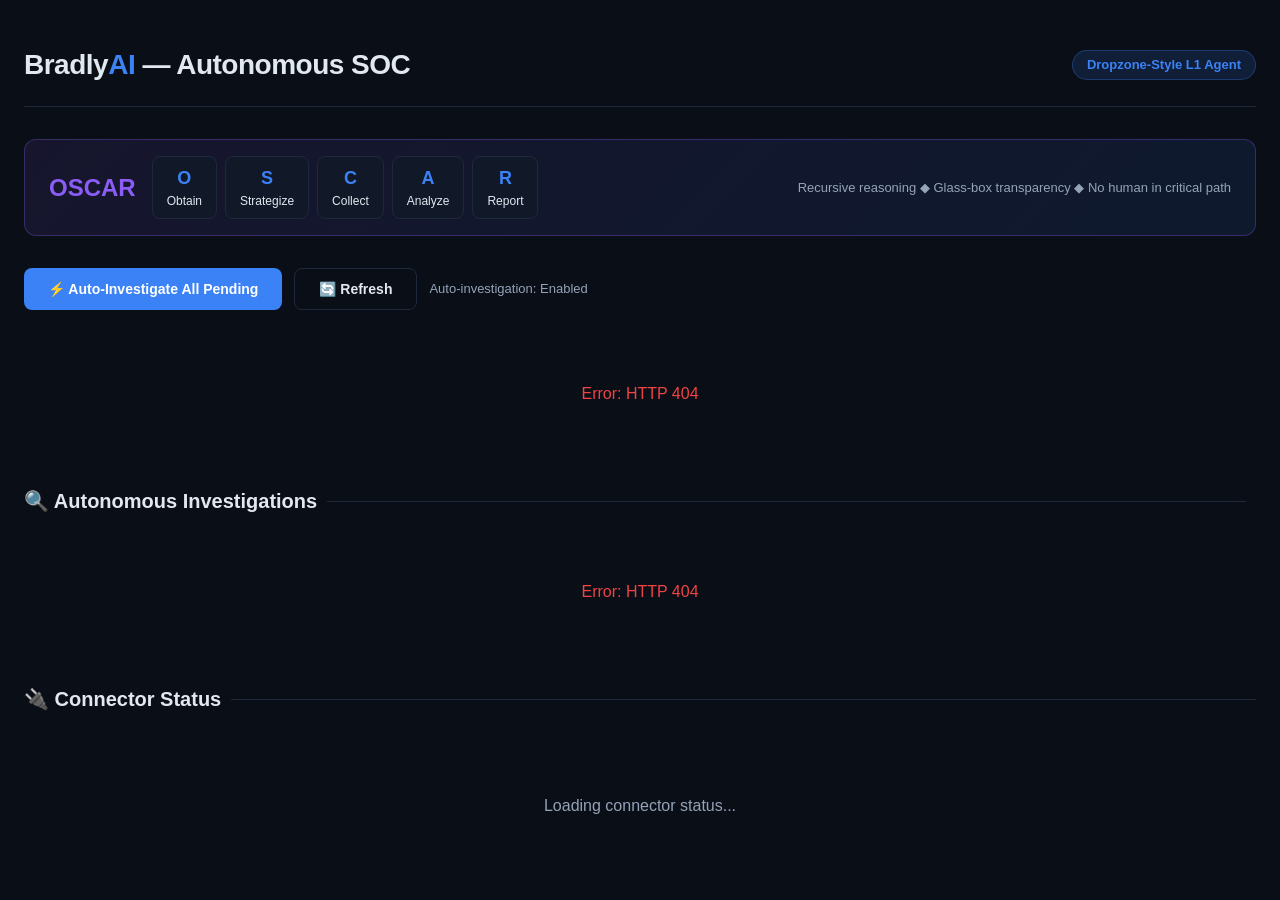
==== bradlyai/static/dropzone.html @ 72b84a2e "feat: add Dropzone-style autonomous SOC L1 agent - New OSCAR methodology engine (Obtain→Strategize→C" ====
<!DOCTYPE html>
<html lang="en">
<head>
    <meta charset="UTF-8">
    <meta name="viewport" content="width=device-width, initial-scale=1.0">
    <title>BradlyAI — Autonomous SOC (Dropzone-style)</title>
    <style>
        :root {
            --bg: #0a0e17;
            --card-bg: #111827;
            --border: #1e293b;
            --text: #e2e8f0;
            --muted: #94a3b8;
            --accent: #3b82f6;
            --accent-glow: rgba(59,130,246,0.15);
            --green: #22c55e;
            --yellow: #eab308;
            --red: #ef4444;
            --purple: #8b5cf6;
        }
        * { box-sizing:border-box; margin:0; padding:0; }
        body {
            font-family: -apple-system, BlinkMacSystemFont, 'Segoe UI', Roboto, sans-serif;
            background: var(--bg);
            color: var(--text);
            line-height: 1.5;
            min-height: 100vh;
        }
        .container { max-width: 1400px; margin: 0 auto; padding: 24px; }
        
        /* Header */
        .header {
            display: flex; align-items: center; justify-content: space-between;
            padding: 20px 0; border-bottom: 1px solid var(--border); margin-bottom: 32px;
        }
        .logo { font-size: 28px; font-weight: 800; letter-spacing: -0.5px; }
        .logo span { color: var(--accent); }
        .badge {
            background: var(--accent-glow); color: var(--accent); border: 1px solid rgba(59,130,246,0.3);
            padding: 4px 14px; border-radius: 20px; font-size: 13px; font-weight: 600;
        }
        
        /* Stats Cards */
        .stats-grid {
            display: grid; grid-template-columns: repeat(auto-fit, minmax(220px, 1fr));
            gap: 16px; margin-bottom: 32px;
        }
        .stat-card {
            background: var(--card-bg); border: 1px solid var(--border);
            border-radius: 12px; padding: 20px 24px;
        }
        .stat-label { font-size: 13px; color: var(--muted); text-transform: uppercase; letter-spacing: 0.5px; margin-bottom: 8px; }
        .stat-value { font-size: 36px; font-weight: 700; }
        .stat-value.green { color: var(--green); }
        .stat-value.yellow { color: var(--yellow); }
        .stat-value.red { color: var(--red); }
        .stat-value.purple { color: var(--purple); }
        .stat-sub { font-size: 13px; color: var(--muted); margin-top: 4px; }
        
        /* Methodology Badge */
        .methodology {
            background: linear-gradient(135deg, rgba(139,92,246,0.1), rgba(59,130,246,0.1));
            border: 1px solid rgba(139,92,246,0.3); border-radius: 12px; padding: 16px 24px; margin-bottom: 32px;
            display: flex; align-items: center; gap: 16px;
        }
        .methodology .oscar { font-size: 24px; font-weight: 700; }
        .methodology .oscar-letters { display: flex; gap: 8px; }
        .methodology .oscar-letter {
            background: var(--card-bg); border: 1px solid var(--border); border-radius: 8px;
            padding: 8px 14px; text-align: center; font-size: 12px;
        }
        .methodology .oscar-letter strong { display: block; font-size: 18px; color: var(--accent); }
        
        /* Investigation List */
        .section-title {
            font-size: 20px; font-weight: 700; margin-bottom: 16px;
            display: flex; align-items: center; gap: 10px;
        }
        .section-title .line { flex:1; height: 1px; background: var(--border); }
        
        .investigation-card {
            background: var(--card-bg); border: 1px solid var(--border);
            border-radius: 12px; padding: 20px; margin-bottom: 12px;
            transition: border-color 0.2s;
        }
        .investigation-card:hover { border-color: var(--accent); }
        .inv-header {
            display: flex; justify-content: space-between; align-items: flex-start;
            margin-bottom: 12px;
        }
        .inv-id { font-size: 12px; color: var(--muted); font-family: monospace; }
        .inv-alert { font-weight: 600; font-size: 15px; }
        .disposition {
            padding: 4px 12px; border-radius: 20px; font-size: 12px; font-weight: 600;
            text-transform: uppercase;
        }
        .disposition.BENIGN { background: rgba(34,197,94,0.1); color: var(--green); border: 1px solid rgba(34,197,94,0.3); }
        .disposition.SUSPICIOUS { background: rgba(234,179,8,0.1); color: var(--yellow); border: 1px solid rgba(234,179,8,0.3); }
        .disposition.MALICIOUS { background: rgba(239,68,68,0.1); color: var(--red); border: 1px solid rgba(239,68,68,0.3); }
        
        .oscar-steps {
            display: grid; grid-template-columns: repeat(5, 1fr); gap: 8px; margin: 12px 0;
        }
        .oscar-step {
            background: rgba(255,255,255,0.03); border-radius: 8px; padding: 10px;
            border-left: 3px solid var(--border); font-size: 12px;
        }
        .oscar-step.completed { border-left-color: var(--green); }
        .oscar-step.skipped { border-left-color: var(--muted); opacity: 0.5; }
        .oscar-step .phase { font-weight: 600; color: var(--accent); font-size: 10px; text-transform: uppercase; }
        .oscar-step .count { font-size: 11px; color: var(--muted); }
        
        .inv-footer {
            display: flex; justify-content: space-between; align-items: center;
            font-size: 12px; color: var(--muted); margin-top: 12px;
            padding-top: 12px; border-top: 1px solid var(--border);
        }
        
        /* Connector Status */
        .connectors {
            display: grid; grid-template-columns: repeat(auto-fit, minmax(180px, 1fr));
            gap: 12px; margin-top: 32px;
        }
        .connector {
            background: var(--card-bg); border: 1px solid var(--border);
            border-radius: 10px; padding: 14px 18px; font-size: 13px;
        }
        .connector .name { font-weight: 600; margin-bottom: 6px; }
        .connector .status { font-size: 12px; }
        .connector .status.on { color: var(--green); }
        .connector .status.off { color: var(--muted); }
        
        /* Buttons */
        .btn {
            background: var(--accent); color: white; border: none; border-radius: 8px;
            padding: 12px 24px; font-size: 14px; font-weight: 600; cursor: pointer;
            transition: opacity 0.2s;
        }
        .btn:hover { opacity: 0.9; }
        .btn-secondary {
            background: transparent; border: 1px solid var(--border); color: var(--text);
        }
        
        /* Actions bar */
        .actions {
            display: flex; gap: 12px; margin-bottom: 24px; flex-wrap: wrap;
        }
        
        /* Loading */
        .loading { text-align: center; padding: 48px; color: var(--muted); }
        .spinner {
            width: 40px; height: 40px; border: 3px solid var(--border);
            border-top-color: var(--accent); border-radius: 50%;
            animation: spin 0.8s linear infinite; margin: 0 auto 16px;
        }
        @keyframes spin { to { transform: rotate(360deg); } }
        
        /* Responsive */
        @media (max-width: 768px) {
            .oscar-steps { grid-template-columns: repeat(2, 1fr); }
            .stats-grid { grid-template-columns: repeat(2, 1fr); }
        }
    </style>
</head>
<body>
<div class="container">
    <div class="header">
        <div class="logo">Bradly<span>AI</span> — Autonomous SOC</div>
        <div class="badge">Dropzone-Style L1 Agent</div>
    </div>
    
    <!-- Methodology -->
    <div class="methodology">
        <div class="oscar" style="color:var(--purple)">OSCAR</div>
        <div class="oscar-letters">
            <div class="oscar-letter"><strong>O</strong> Obtain</div>
            <div class="oscar-letter"><strong>S</strong> Strategize</div>
            <div class="oscar-letter"><strong>C</strong> Collect</div>
            <div class="oscar-letter"><strong>A</strong> Analyze</div>
            <div class="oscar-letter"><strong>R</strong> Report</div>
        </div>
        <div style="font-size:13px;color:var(--muted);margin-left:auto;">
            Recursive reasoning ◆ Glass-box transparency ◆ No human in critical path
        </div>
    </div>
    
    <!-- Actions -->
    <div class="actions">
        <button class="btn" onclick="investigateAll()">⚡ Auto-Investigate All Pending</button>
        <button class="btn btn-secondary" onclick="refreshDashboard()">🔄 Refresh</button>
        <span style="font-size:13px;color:var(--muted);align-self:center;" id="auto-status">
            Auto-investigation: Enabled
        </span>
    </div>
    
    <!-- Stats -->
    <div class="stats-grid" id="stats-grid">
        <div class="loading"><div class="spinner"></div>Loading stats...</div>
    </div>
    
    <!-- Investigations -->
    <div class="section-title">
        🔍 Autonomous Investigations <span class="line"></span>
        <span style="font-size:14px;color:var(--muted);" id="inv-count"></span>
    </div>
    <div id="investigations-list">
        <div class="loading"><div class="spinner"></div>Loading investigations...</div>
    </div>
    
    <!-- Connectors -->
    <div class="section-title" style="margin-top:32px;">
        🔌 Connector Status <span class="line"></span>
    </div>
    <div class="connectors" id="connectors-grid">
        <div class="loading">Loading connector status...</div>
    </div>
</div>

<script>
const API_BASE = '/api/v1/dropzone';

async function fetchJSON(url) {
    const res = await fetch(url);
    if (!res.ok) throw new Error(`HTTP ${res.status}`);
    return res.json();
}

async function refreshDashboard() {
    await Promise.all([loadStats(), loadInvestigations()]);
}

async function loadStats() {
    try {
        const data = await fetchJSON(`${API_BASE}/dashboard?since_hours=24`);
        const breakdown = data.disposition_breakdown;
        
        document.getElementById('stats-grid').innerHTML = `
            <div class="stat-card">
                <div class="stat-label">Total Investigations</div>
                <div class="stat-value purple">${data.total_investigations}</div>
            </div>
            <div class="stat-card">
                <div class="stat-label">Benign (Auto-Close)</div>
                <div class="stat-value green">${breakdown.BENIGN?.count || 0}</div>
                <div class="stat-sub">${breakdown.BENIGN?.pct || 0}% of total</div>
            </div>
            <div class="stat-card">
                <div class="stat-label">Suspicious</div>
                <div class="stat-value yellow">${breakdown.SUSPICIOUS?.count || 0}</div>
                <div class="stat-sub">${breakdown.SUSPICIOUS?.pct || 0}% of total</div>
            </div>
            <div class="stat-card">
                <div class="stat-label">Malicious</div>
                <div class="stat-value red">${breakdown.MALICIOUS?.count || 0}</div>
                <div class="stat-sub">${breakdown.MALICIOUS?.pct || 0}% of total</div>
            </div>
            <div class="stat-card">
                <div class="stat-label">Auto-Close Rate</div>
                <div class="stat-value green">${(data.auto_close_rate * 100).toFixed(1)}%</div>
            </div>
            <div class="stat-card">
                <div class="stat-label">Avg Investigation Time</div>
                <div class="stat-value">${data.avg_investigation_time_seconds}s</div>
            </div>
        `;
        
        // Connectors
        const cs = data.connector_status;
        document.getElementById('connectors-grid').innerHTML = `
            <div class="connector">
                <div class="name">🛡️ EDR</div>
                <div class="status ${cs.edr.enabled ? 'on' : 'off'}">
                    ${cs.edr.enabled ? '✓ ' + cs.edr.provider : '✗ Disabled'}
                </div>
            </div>
            <div class="connector">
                <div class="name">👤 Identity</div>
                <div class="status ${cs.identity.enabled ? 'on' : 'off'}">
                    ${cs.identity.enabled ? '✓ ' + cs.identity.provider : '✗ Disabled'}
                </div>
            </div>
            <div class="connector">
                <div class="name">🌐 Network</div>
                <div class="status ${cs.network.enabled ? 'on' : 'off'}">
                    ${cs.network.enabled ? '✓ ' + cs.network.provider : '✗ Disabled'}
                </div>
            </div>
            <div class="connector">
                <div class="name">🔍 Threat Intel</div>
                <div class="status ${cs.threat_intel.enabled ? 'on' : 'off'}">
                    ${cs.threat_intel.enabled ? '✓ Enabled' : '✗ Disabled'}
                </div>
            </div>
            <div class="connector">
                <div class="name">📡 SIEM</div>
                <div class="status ${cs.siem.wazuh ? 'on' : 'off'}">
                    Wazuh: ${cs.siem.wazuh ? '✓' : '✗'}
                </div>
            </div>
        `;
        
    } catch(e) { 
        document.getElementById('stats-grid').innerHTML = `<div class="loading" style="color:var(--red)">Error: ${e.message}</div>`;
    }
}

async function loadInvestigations() {
    try {
        const data = await fetchJSON(`${API_BASE}/investigations?limit=50`);
        document.getElementById('inv-count').textContent = `(${data.count})`;
        
        if (data.count === 0) {
            document.getElementById('investigations-list').innerHTML = `
                <div style="text-align:center;padding:48px;color:var(--muted);">
                    No investigations yet. Click "Auto-Investigate All Pending" to start!
                </div>`;
            return;
        }
        
        const html = data.investigations.map(inv => {
            const plan = inv.plan || [];
            const phases = ['OBTAIN','STRATEGIZE','COLLECT','ANALYZE','REPORT'];
            const phaseCounts = {};
            phases.forEach(p => {
                phaseCounts[p] = plan.filter(s => s.phase === p).length;
            });
            
            return `
            <div class="investigation-card">
                <div class="inv-header">
                    <div>
                        <div class="inv-id">${inv.id}</div>
                        <div class="inv-alert">Alert: ${inv.alert_id}</div>
                    </div>
                    <span class="disposition ${inv.disposition || inv.recommendation}">${inv.disposition || inv.recommendation}</span>
                </div>
                <div class="oscar-steps">
                    ${phases.map(p => `
                        <div class="oscar-step ${phaseCounts[p] > 0 ? 'completed' : 'skipped'}">
                            <div class="phase">${p}</div>
                            <div class="count">${phaseCounts[p]} steps</div>
                        </div>
                    `).join('')}
                </div>
                <div style="font-size:13px;color:var(--muted);">${(inv.summary || '').substring(0, 200)}...</div>
                <div class="inv-footer">
                    <span>Confidence: ${inv.confidence}</span>
                    <span>${new Date(inv.created_at).toLocaleString()}</span>
                </div>
            </div>`;
        }).join('');
        
        document.getElementById('investigations-list').innerHTML = html;
    } catch(e) {
        document.getElementById('investigations-list').innerHTML = `<div class="loading" style="color:var(--red)">Error: ${e.message}</div>`;
    }
}

async function investigateAll() {
    const btn = event.target;
    btn.disabled = true;
    btn.textContent = '⏳ Investigating...';
    try {
        const data = await fetchJSON(`${API_BASE}/investigate/all?limit=50`, {method:'POST'});
        btn.textContent = `✅ Done — ${data.investigated} alerts investigated`;
        setTimeout(() => { btn.textContent = '⚡ Auto-Investigate All Pending'; btn.disabled = false; }, 3000);
        await refreshDashboard();
    } catch(e) {
        btn.textContent = `❌ Error: ${e.message}`;
        btn.disabled = false;
    }
}

// Initial load
refreshDashboard();
// Auto-refresh every 30 seconds
setInterval(refreshDashboard, 30000);
</script>
</body>
</html>
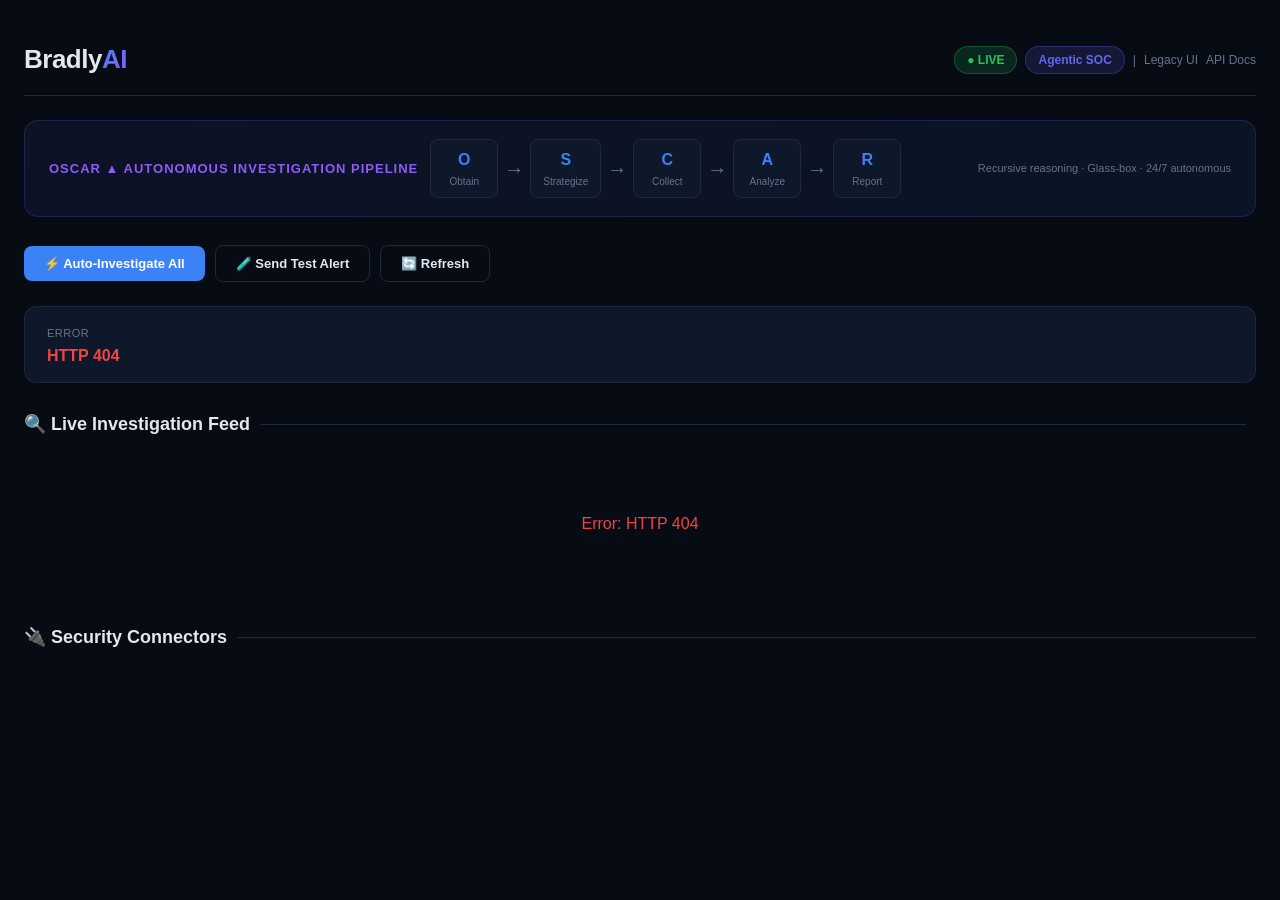
==== commit df0c458c: "feat: make Dropzone autonomous SOC the main dashboard - / now serves Dropzone-style dashboard (old U" ====
--- a/bradlyai/static/dropzone.html
+++ b/bradlyai/static/dropzone.html
@@ -1,380 +1,334 @@
 <!DOCTYPE html>
 <html lang="en">
 <head>
-    <meta charset="UTF-8">
-    <meta name="viewport" content="width=device-width, initial-scale=1.0">
-    <title>BradlyAI — Autonomous SOC (Dropzone-style)</title>
-    <style>
-        :root {
-            --bg: #0a0e17;
-            --card-bg: #111827;
-            --border: #1e293b;
-            --text: #e2e8f0;
-            --muted: #94a3b8;
-            --accent: #3b82f6;
-            --accent-glow: rgba(59,130,246,0.15);
-            --green: #22c55e;
-            --yellow: #eab308;
-            --red: #ef4444;
-            --purple: #8b5cf6;
-        }
-        * { box-sizing:border-box; margin:0; padding:0; }
-        body {
-            font-family: -apple-system, BlinkMacSystemFont, 'Segoe UI', Roboto, sans-serif;
-            background: var(--bg);
-            color: var(--text);
-            line-height: 1.5;
-            min-height: 100vh;
-        }
-        .container { max-width: 1400px; margin: 0 auto; padding: 24px; }
-        
-        /* Header */
-        .header {
-            display: flex; align-items: center; justify-content: space-between;
-            padding: 20px 0; border-bottom: 1px solid var(--border); margin-bottom: 32px;
-        }
-        .logo { font-size: 28px; font-weight: 800; letter-spacing: -0.5px; }
-        .logo span { color: var(--accent); }
-        .badge {
-            background: var(--accent-glow); color: var(--accent); border: 1px solid rgba(59,130,246,0.3);
-            padding: 4px 14px; border-radius: 20px; font-size: 13px; font-weight: 600;
-        }
-        
-        /* Stats Cards */
-        .stats-grid {
-            display: grid; grid-template-columns: repeat(auto-fit, minmax(220px, 1fr));
-            gap: 16px; margin-bottom: 32px;
-        }
-        .stat-card {
-            background: var(--card-bg); border: 1px solid var(--border);
-            border-radius: 12px; padding: 20px 24px;
-        }
-        .stat-label { font-size: 13px; color: var(--muted); text-transform: uppercase; letter-spacing: 0.5px; margin-bottom: 8px; }
-        .stat-value { font-size: 36px; font-weight: 700; }
-        .stat-value.green { color: var(--green); }
-        .stat-value.yellow { color: var(--yellow); }
-        .stat-value.red { color: var(--red); }
-        .stat-value.purple { color: var(--purple); }
-        .stat-sub { font-size: 13px; color: var(--muted); margin-top: 4px; }
-        
-        /* Methodology Badge */
-        .methodology {
-            background: linear-gradient(135deg, rgba(139,92,246,0.1), rgba(59,130,246,0.1));
-            border: 1px solid rgba(139,92,246,0.3); border-radius: 12px; padding: 16px 24px; margin-bottom: 32px;
-            display: flex; align-items: center; gap: 16px;
-        }
-        .methodology .oscar { font-size: 24px; font-weight: 700; }
-        .methodology .oscar-letters { display: flex; gap: 8px; }
-        .methodology .oscar-letter {
-            background: var(--card-bg); border: 1px solid var(--border); border-radius: 8px;
-            padding: 8px 14px; text-align: center; font-size: 12px;
-        }
-        .methodology .oscar-letter strong { display: block; font-size: 18px; color: var(--accent); }
-        
-        /* Investigation List */
-        .section-title {
-            font-size: 20px; font-weight: 700; margin-bottom: 16px;
-            display: flex; align-items: center; gap: 10px;
-        }
-        .section-title .line { flex:1; height: 1px; background: var(--border); }
-        
-        .investigation-card {
-            background: var(--card-bg); border: 1px solid var(--border);
-            border-radius: 12px; padding: 20px; margin-bottom: 12px;
-            transition: border-color 0.2s;
-        }
-        .investigation-card:hover { border-color: var(--accent); }
-        .inv-header {
-            display: flex; justify-content: space-between; align-items: flex-start;
-            margin-bottom: 12px;
-        }
-        .inv-id { font-size: 12px; color: var(--muted); font-family: monospace; }
-        .inv-alert { font-weight: 600; font-size: 15px; }
-        .disposition {
-            padding: 4px 12px; border-radius: 20px; font-size: 12px; font-weight: 600;
-            text-transform: uppercase;
-        }
-        .disposition.BENIGN { background: rgba(34,197,94,0.1); color: var(--green); border: 1px solid rgba(34,197,94,0.3); }
-        .disposition.SUSPICIOUS { background: rgba(234,179,8,0.1); color: var(--yellow); border: 1px solid rgba(234,179,8,0.3); }
-        .disposition.MALICIOUS { background: rgba(239,68,68,0.1); color: var(--red); border: 1px solid rgba(239,68,68,0.3); }
-        
-        .oscar-steps {
-            display: grid; grid-template-columns: repeat(5, 1fr); gap: 8px; margin: 12px 0;
-        }
-        .oscar-step {
-            background: rgba(255,255,255,0.03); border-radius: 8px; padding: 10px;
-            border-left: 3px solid var(--border); font-size: 12px;
-        }
-        .oscar-step.completed { border-left-color: var(--green); }
-        .oscar-step.skipped { border-left-color: var(--muted); opacity: 0.5; }
-        .oscar-step .phase { font-weight: 600; color: var(--accent); font-size: 10px; text-transform: uppercase; }
-        .oscar-step .count { font-size: 11px; color: var(--muted); }
-        
-        .inv-footer {
-            display: flex; justify-content: space-between; align-items: center;
-            font-size: 12px; color: var(--muted); margin-top: 12px;
-            padding-top: 12px; border-top: 1px solid var(--border);
-        }
-        
-        /* Connector Status */
-        .connectors {
-            display: grid; grid-template-columns: repeat(auto-fit, minmax(180px, 1fr));
-            gap: 12px; margin-top: 32px;
-        }
-        .connector {
-            background: var(--card-bg); border: 1px solid var(--border);
-            border-radius: 10px; padding: 14px 18px; font-size: 13px;
-        }
-        .connector .name { font-weight: 600; margin-bottom: 6px; }
-        .connector .status { font-size: 12px; }
-        .connector .status.on { color: var(--green); }
-        .connector .status.off { color: var(--muted); }
-        
-        /* Buttons */
-        .btn {
-            background: var(--accent); color: white; border: none; border-radius: 8px;
-            padding: 12px 24px; font-size: 14px; font-weight: 600; cursor: pointer;
-            transition: opacity 0.2s;
-        }
-        .btn:hover { opacity: 0.9; }
-        .btn-secondary {
-            background: transparent; border: 1px solid var(--border); color: var(--text);
-        }
-        
-        /* Actions bar */
-        .actions {
-            display: flex; gap: 12px; margin-bottom: 24px; flex-wrap: wrap;
-        }
-        
-        /* Loading */
-        .loading { text-align: center; padding: 48px; color: var(--muted); }
-        .spinner {
-            width: 40px; height: 40px; border: 3px solid var(--border);
-            border-top-color: var(--accent); border-radius: 50%;
-            animation: spin 0.8s linear infinite; margin: 0 auto 16px;
-        }
-        @keyframes spin { to { transform: rotate(360deg); } }
-        
-        /* Responsive */
-        @media (max-width: 768px) {
-            .oscar-steps { grid-template-columns: repeat(2, 1fr); }
-            .stats-grid { grid-template-columns: repeat(2, 1fr); }
-        }
-    </style>
+<meta charset="UTF-8">
+<meta name="viewport" content="width=device-width, initial-scale=1.0">
+<title>BradlyAI — Autonomous SOC (Dropzone-style)</title>
+<style>
+:root {
+  --bg: #060b14;
+  --card: #0f172a;
+  --border: #1e293b;
+  --text: #e2e8f0;
+  --muted: #64748b;
+  --accent: #3b82f6;
+  --accent2: #6366f1;
+  --green: #22c55e;
+  --yellow: #f59e0b;
+  --red: #ef4444;
+  --purple: #8b5cf6;
+}
+* { box-sizing:border-box; margin:0; padding:0; }
+body { font-family: -apple-system, BlinkMacSystemFont, 'Segoe UI', Roboto, sans-serif; background:var(--bg); color:var(--text); line-height:1.5; min-height:100vh; }
+.container { max-width:1440px; margin:0 auto; padding:24px; }
+
+.header { display:flex; align-items:center; justify-content:space-between; padding:16px 0; border-bottom:1px solid var(--border); margin-bottom:24px; flex-wrap:wrap; gap:12px; }
+.logo { font-size:26px; font-weight:800; letter-spacing:-0.5px; }
+.logo span { background:linear-gradient(135deg, var(--accent), var(--purple)); -webkit-background-clip:text; -webkit-text-fill-color:transparent; }
+.nav { display:flex; gap:8px; align-items:center; }
+.badge { background:rgba(99,102,241,0.15); color:var(--accent2); border:1px solid rgba(99,102,241,0.3); padding:4px 12px; border-radius:20px; font-size:12px; font-weight:600; }
+.badge.live { background:rgba(34,197,94,0.15); color:var(--green); border-color:rgba(34,197,94,0.3); animation:pulse 2s infinite; }
+@keyframes pulse { 0%,100% { opacity:1 } 50% { opacity:0.6 } }
+
+.methodology { background:linear-gradient(135deg, rgba(99,102,241,0.08), rgba(59,130,246,0.08)); border:1px solid rgba(99,102,241,0.2); border-radius:14px; padding:18px 24px; margin-bottom:28px; display:flex; align-items:center; gap:12px; flex-wrap:wrap; }
+.meth-label { font-size:13px; font-weight:700; color:var(--purple); letter-spacing:1px; text-transform:uppercase; }
+.oscar-letters { display:flex; gap:6px; }
+.oscar-l { background:var(--card); border:1px solid var(--border); border-radius:8px; padding:8px 12px; text-align:center; font-size:11px; min-width:68px; }
+.oscar-l strong { display:block; font-size:16px; color:var(--accent); margin-bottom:2px; }
+.oscar-l .desc { color:var(--muted); font-size:10px; }
+.arrow { color:var(--muted); font-size:20px; display:flex; align-items:center; }
+
+.stats-grid { display:grid; grid-template-columns:repeat(auto-fit, minmax(200px, 1fr)); gap:14px; margin-bottom:24px; }
+.stat-card { background:var(--card); border:1px solid var(--border); border-radius:12px; padding:18px 22px; }
+.stat-label { font-size:11px; color:var(--muted); text-transform:uppercase; letter-spacing:0.5px; margin-bottom:6px; }
+.stat-value { font-size:32px; font-weight:700; line-height:1; }
+.stat-value.grn { color:var(--green); }
+.stat-value.ylw { color:var(--yellow); }
+.stat-value.red { color:var(--red); }
+.stat-value.pur { color:var(--purple); }
+.stat-sub { font-size:12px; color:var(--muted); margin-top:4px; }
+
+.actions { display:flex; gap:10px; margin-bottom:24px; flex-wrap:wrap; align-items:center; }
+.btn { background:var(--accent); color:#fff; border:none; border-radius:8px; padding:10px 20px; font-size:13px; font-weight:600; cursor:pointer; transition:background 0.2s; }
+.btn:hover { background:var(--accent2); }
+.btn-outline { background:transparent; border:1px solid var(--border); color:var(--text); }
+.btn-outline:hover { border-color:var(--accent); color:var(--accent); }
+.btn-sm { padding:6px 14px; font-size:12px; }
+.btn:disabled { opacity:0.5; cursor:not-allowed; }
+
+.section-title { font-size:18px; font-weight:700; margin:28px 0 14px; display:flex; align-items:center; gap:10px; }
+.section-title .line { flex:1; height:1px; background:var(--border); }
+
+.inv-card { background:var(--card); border:1px solid var(--border); border-radius:14px; padding:20px; margin-bottom:12px; transition:border-color 0.2s; position:relative; }
+.inv-card:hover { border-color:var(--accent); }
+.inv-card.new { border-color:var(--green); animation:highlight 3s ease-out; }
+@keyframes highlight { 0% { border-color:var(--green); box-shadow:0 0 20px rgba(34,197,94,0.15); } 100% { border-color:var(--border); box-shadow:none; } }
+.inv-top { display:flex; justify-content:space-between; align-items:flex-start; margin-bottom:10px; }
+.inv-meta { font-size:11px; color:var(--muted); font-family:monospace; }
+.inv-title { font-weight:600; font-size:14px; margin-bottom:4px; }
+.disp { padding:3px 10px; border-radius:20px; font-size:11px; font-weight:700; text-transform:uppercase; letter-spacing:0.5px; }
+.disp.BENIGN { background:rgba(34,197,94,0.1); color:var(--green); border:1px solid rgba(34,197,94,0.3); }
+.disp.SUSPICIOUS { background:rgba(245,158,11,0.1); color:var(--yellow); border:1px solid rgba(245,158,11,0.3); }
+.disp.MALICIOUS { background:rgba(239,68,68,0.1); color:var(--red); border:1px solid rgba(239,68,68,0.3); }
+
+.oscar-bar { display:grid; grid-template-columns:repeat(5, 1fr); gap:6px; margin:10px 0; }
+.oscar-dot { background:var(--bg); border-radius:6px; padding:8px 10px; border-left:3px solid var(--border); font-size:10px; }
+.oscar-dot.done { border-left-color:var(--green); }
+.oscar-dot .ph { font-weight:700; color:var(--purple); font-size:9px; text-transform:uppercase; }
+.oscar-dot .ct { font-size:10px; color:var(--muted); }
+
+.inv-summary { font-size:12px; color:var(--muted); line-height:1.6; margin-bottom:8px; }
+.inv-footer { display:flex; justify-content:space-between; align-items:center; font-size:11px; color:var(--muted); padding-top:10px; border-top:1px solid var(--border); }
+.conf-bar { display:inline-block; height:4px; border-radius:2px; min-width:60px; margin-left:6px; }
+.conf-bar.high { background:var(--green); }
+.conf-bar.med { background:var(--yellow); }
+.conf-bar.low { background:var(--red); }
+
+.empty-state { text-align:center; padding:60px 20px; color:var(--muted); }
+.empty-state .icon { font-size:48px; margin-bottom:16px; }
+.empty-state h3 { font-size:18px; margin-bottom:8px; color:var(--text); }
+
+.connectors { display:grid; grid-template-columns:repeat(auto-fit, minmax(160px, 1fr)); gap:10px; margin-top:0; }
+.conn { background:var(--card); border:1px solid var(--border); border-radius:10px; padding:12px 14px; font-size:12px; }
+.conn .cn { font-weight:600; font-size:12px; margin-bottom:4px; }
+.conn .cs { font-size:11px; }
+.conn .cs.on { color:var(--green); }
+.conn .cs.off { color:var(--muted); }
+
+.modal { display:none; position:fixed; inset:0; background:rgba(0,0,0,0.7); z-index:100; align-items:center; justify-content:center; }
+.modal.open { display:flex; }
+.modal-box { background:var(--card); border:1px solid var(--border); border-radius:16px; padding:28px; max-width:600px; width:90%; max-height:80vh; overflow-y:auto; }
+.modal-box h3 { font-size:18px; margin-bottom:16px; }
+.modal-box code { background:var(--bg); padding:2px 6px; border-radius:4px; font-size:12px; color:var(--green); }
+
+.toast { position:fixed; bottom:20px; right:20px; background:var(--green); color:#000; padding:10px 20px; border-radius:8px; font-weight:600; font-size:13px; opacity:0; transform:translateY(20px); transition:all 0.3s; z-index:200; }
+.toast.show { opacity:1; transform:translateY(0); }
+
+@media (max-width:768px) { .oscar-bar { grid-template-columns:repeat(2, 1fr); } .stats-grid { grid-template-columns:repeat(2, 1fr); } }
+</style>
 </head>
 <body>
+
+<div class="toast" id="toast"></div>
+<div class="modal" id="detail-modal"><div class="modal-box" id="detail-content"></div></div>
+
 <div class="container">
-    <div class="header">
-        <div class="logo">Bradly<span>AI</span> — Autonomous SOC</div>
-        <div class="badge">Dropzone-Style L1 Agent</div>
+  <div class="header">
+    <div class="logo">Bradly<span>AI</span></div>
+    <div class="nav">
+      <div class="badge live" id="live-badge">● LIVE</div>
+      <div class="badge">Agentic SOC</div>
+      <span style="font-size:12px;color:var(--muted)">|</span>
+      <a href="/classic" style="color:var(--muted);font-size:12px;text-decoration:none;">Legacy UI</a>
+      <a href="/docs" style="color:var(--muted);font-size:12px;text-decoration:none;">API Docs</a>
     </div>
-    
-    <!-- Methodology -->
-    <div class="methodology">
-        <div class="oscar" style="color:var(--purple)">OSCAR</div>
-        <div class="oscar-letters">
-            <div class="oscar-letter"><strong>O</strong> Obtain</div>
-            <div class="oscar-letter"><strong>S</strong> Strategize</div>
-            <div class="oscar-letter"><strong>C</strong> Collect</div>
-            <div class="oscar-letter"><strong>A</strong> Analyze</div>
-            <div class="oscar-letter"><strong>R</strong> Report</div>
+  </div>
+
+  <!-- OSCAR flow -->
+  <div class="methodology">
+    <div class="meth-label">OSCAR ▲ Autonomous Investigation Pipeline</div>
+    <div class="oscar-letters">
+      <div class="oscar-l"><strong>O</strong><div class="desc">Obtain</div></div>
+      <div class="arrow">→</div>
+      <div class="oscar-l"><strong>S</strong><div class="desc">Strategize</div></div>
+      <div class="arrow">→</div>
+      <div class="oscar-l"><strong>C</strong><div class="desc">Collect</div></div>
+      <div class="arrow">→</div>
+      <div class="oscar-l"><strong>A</strong><div class="desc">Analyze</div></div>
+      <div class="arrow">→</div>
+      <div class="oscar-l"><strong>R</strong><div class="desc">Report</div></div>
+    </div>
+    <div style="font-size:11px;color:var(--muted);margin-left:auto;">Recursive reasoning · Glass-box · 24/7 autonomous</div>
+  </div>
+
+  <!-- Actions -->
+  <div class="actions">
+    <button class="btn" id="btn-investigate" onclick="investigateAll()">⚡ Auto-Investigate All</button>
+    <button class="btn btn-outline" onclick="sendTestAlert()">🧪 Send Test Alert</button>
+    <button class="btn btn-outline" onclick="refreshDashboard()">🔄 Refresh</button>
+    <span style="font-size:12px;color:var(--muted);margin-left:auto;" id="uptime-status"></span>
+  </div>
+
+  <!-- Stats -->
+  <div class="stats-grid" id="stats-grid"></div>
+
+  <!-- Live feed -->
+  <div class="section-title">
+    🔍 Live Investigation Feed <span class="line"></span>
+    <span style="font-size:13px;color:var(--muted)" id="inv-count"></span>
+  </div>
+  <div id="investigations-list"></div>
+
+  <!-- Connectors -->
+  <div class="section-title">
+    🔌 Security Connectors <span class="line"></span>
+  </div>
+  <div class="connectors" id="connectors-grid"></div>
+</div>
+
+<script>
+const API = '/api/v1/dropzone';
+const ALERTS = '/api/v1/alerts';
+const seenIds = new Set();
+
+async function fetchJSON(url, opts) {
+  const res = await fetch(url, opts);
+  if (!res.ok) throw new Error(`HTTP ${res.status}`);
+  return res.json();
+}
+
+async function checkHealth() {
+  try { const h = await fetchJSON('/health'); document.getElementById('uptime-status').textContent = `DB: ${h.database} · Auth: ${h.auth_enabled?'on':'off'}`; } catch(e) {}
+}
+
+async function loadStats() {
+  try {
+    const d = await fetchJSON(`${API}/dashboard?since_hours=24`);
+    const b = d.disposition_breakdown;
+    document.getElementById('stats-grid').innerHTML = `
+      <div class="stat-card"><div class="stat-label">Investigations (24h)</div><div class="stat-value pur">${d.total_investigations}</div></div>
+      <div class="stat-card"><div class="stat-label">Auto-Closed (Benign)</div><div class="stat-value grn">${b.BENIGN?.count||0}</div><div class="stat-sub">${b.BENIGN?.pct||0}% · auto-close rate: ${(d.auto_close_rate*100).toFixed(1)}%</div></div>
+      <div class="stat-card"><div class="stat-label">Suspicious</div><div class="stat-value ylw">${b.SUSPICIOUS?.count||0}</div><div class="stat-sub">${b.SUSPICIOUS?.pct||0}% · escalated</div></div>
+      <div class="stat-card"><div class="stat-label">Malicious</div><div class="stat-value red">${b.MALICIOUS?.count||0}</div><div class="stat-sub">${b.MALICIOUS?.pct||0}% · critical</div></div>
+      <div class="stat-card"><div class="stat-label">Avg Investigation</div><div class="stat-value">${d.avg_investigation_time_seconds}𝑠</div><div class="stat-sub">per alert</div></div>
+      <div class="stat-card"><div class="stat-label">Methodology</div><div class="stat-value" style="font-size:20px;color:var(--purple)">OSCAR</div><div class="stat-sub">recursive · ${d.recursive_reasoning?'on':'off'}</div></div>
+    `;
+    const cs = d.connector_status;
+    document.getElementById('connectors-grid').innerHTML = `
+      <div class="conn"><div class="cn">🛡️ EDR</div><div class="cs ${cs.edr.enabled?'on':'off'}">${cs.edr.enabled?'✓ '+cs.edr.provider:'✗ Disabled'}</div></div>
+      <div class="conn"><div class="cn">👤 Identity</div><div class="cs ${cs.identity.enabled?'on':'off'}">${cs.identity.enabled?'✓ '+cs.identity.provider:'✗ Disabled'}</div></div>
+      <div class="conn"><div class="cn">🌐 Network</div><div class="cs ${cs.network.enabled?'on':'off'}">${cs.network.enabled?'✓ '+cs.network.provider:'✗ Disabled'}</div></div>
+      <div class="conn"><div class="cn">🔍 Threat Intel</div><div class="cs ${cs.threat_intel.enabled?'on':'off'}">${cs.threat_intel.enabled?'✓ Enabled':'✗ Disabled'}</div></div>
+      <div class="conn"><div class="cn">📡 Wazuh</div><div class="cs ${cs.siem?.wazuh?'on':'off'}">${cs.siem?.wazuh?'✓ Connected':'✗ Off'}</div></div>
+      <div class="conn"><div class="cn">⚙️ Auto-Investigate</div><div class="cs on">✓ Every alert</div></div>
+    `;
+  } catch(e) { document.getElementById('stats-grid').innerHTML = `<div class="stat-card"><div class="stat-label">Error</div><div class="stat-value red" style="font-size:16px">${e.message}</div></div>`; }
+}
+
+async function loadInvestigations() {
+  try {
+    const d = await fetchJSON(`${API}/investigations?limit=30`);
+    document.getElementById('inv-count').textContent = `(${d.count})`;
+    if (!d.count) {
+      document.getElementById('investigations-list').innerHTML = `
+        <div class="empty-state">
+          <div class="icon">🔍</div>
+          <h3>No investigations yet</h3>
+          <p style="margin-bottom:16px;">Click <strong>Send Test Alert</strong> to see the autonomous OSCAR investigation in action.</p>
+          <button class="btn" onclick="sendTestAlert()">🧪 Send Test Alert</button>
+        </div>`;
+      return;
+    }
+    const html = d.investigations.map(inv => {
+      const plan = inv.plan||[];
+      const phases = ['OBTAIN','STRATEGIZE','COLLECT','ANALYZE','REPORT'];
+      const pc = {}; phases.forEach(p => pc[p]=plan.filter(s=>s.phase===p).length);
+      const isNew = !seenIds.has(inv.id); if (isNew) seenIds.add(inv.id);
+      const conf = parseFloat(inv.confidence)||0;
+      const confClass = conf>=0.85?'high':(conf>=0.6?'med':'low');
+      return `<div class="inv-card${isNew?' new':''}" onclick="showDetail('${inv.id}')">
+        <div class="inv-top">
+          <div>
+            <div class="inv-meta">${inv.id} · ${inv.alert_id}</div>
+            <div class="inv-title">${(inv.summary||'').substring(0,120)}</div>
+          </div>
+          <span class="disp ${inv.disposition||inv.recommendation||'PENDING'}">${inv.disposition||inv.recommendation||'PENDING'}</span>
         </div>
-        <div style="font-size:13px;color:var(--muted);margin-left:auto;">
-            Recursive reasoning ◆ Glass-box transparency ◆ No human in critical path
+        <div class="oscar-bar">
+          ${phases.map(p=>`<div class="oscar-dot ${pc[p]>0?'done':''}"><div class="ph">${p}</div><div class="ct">${pc[p]} steps</div></div>`).join('')}
         </div>
-    </div>
-    
-    <!-- Actions -->
-    <div class="actions">
-        <button class="btn" onclick="investigateAll()">⚡ Auto-Investigate All Pending</button>
-        <button class="btn btn-secondary" onclick="refreshDashboard()">🔄 Refresh</button>
-        <span style="font-size:13px;color:var(--muted);align-self:center;" id="auto-status">
-            Auto-investigation: Enabled
-        </span>
-    </div>
-    
-    <!-- Stats -->
-    <div class="stats-grid" id="stats-grid">
-        <div class="loading"><div class="spinner"></div>Loading stats...</div>
-    </div>
-    
-    <!-- Investigations -->
-    <div class="section-title">
-        🔍 Autonomous Investigations <span class="line"></span>
-        <span style="font-size:14px;color:var(--muted);" id="inv-count"></span>
-    </div>
-    <div id="investigations-list">
-        <div class="loading"><div class="spinner"></div>Loading investigations...</div>
-    </div>
-    
-    <!-- Connectors -->
-    <div class="section-title" style="margin-top:32px;">
-        🔌 Connector Status <span class="line"></span>
-    </div>
-    <div class="connectors" id="connectors-grid">
-        <div class="loading">Loading connector status...</div>
-    </div>
-</div>
-
-<script>
-const API_BASE = '/api/v1/dropzone';
-
-async function fetchJSON(url) {
-    const res = await fetch(url);
-    if (!res.ok) throw new Error(`HTTP ${res.status}`);
-    return res.json();
+        <div class="inv-footer">
+          <span>Confidence: ${inv.confidence}<span class="conf-bar ${confClass}" style="width:${conf*60}px"></span></span>
+          <span>${new Date(inv.created_at).toLocaleString()}</span>
+        </div>
+      </div>`;
+    }).join('');
+    document.getElementById('investigations-list').innerHTML = html;
+  } catch(e) { document.getElementById('investigations-list').innerHTML = `<div class="empty-state"><p style="color:var(--red)">Error: ${e.message}</p></div>`; }
+}
+
+async function showDetail(id) {
+  try {
+    const inv = await fetchJSON(`${API}/investigations/${id}`);
+    const plan = inv.plan||[];
+    const hyp = inv.hypotheses||[];
+    const ev = inv.evidence||[];
+    document.getElementById('detail-content').innerHTML = `
+      <h3>${inv.id}</h3>
+      <p style="margin-bottom:8px"><span class="disp ${inv.disposition||inv.recommendation}">${inv.disposition||inv.recommendation}</span> · Confidence: ${inv.confidence} · Alert: ${inv.alert_id}</p>
+      <p style="font-size:13px;color:var(--muted);margin-bottom:16px;">${inv.summary||''}</p>
+      <h4 style="margin-bottom:8px;">OSCAR Investigation Steps</h4>
+      <div style="font-size:12px;margin-bottom:12px;">
+        ${plan.map(s=>`<div style="padding:4px 0;border-bottom:1px solid var(--border);"><span style="color:var(--purple);font-weight:600;">[${s.phase}]</span> ${s.task}: ${s.status} — ${(s.finding||'').substring(0,100)}</div>`).join('')}
+      </div>
+      <h4 style="margin-bottom:8px;">Hypotheses</h4>
+      ${hyp.map(h=>`<div style="font-size:12px;padding:4px 0;border-bottom:1px solid var(--border);"><strong>${h.id}:</strong> ${h.statement} (${h.likelihood}, ${h.status}, conf: ${(h.confidence*100).toFixed(0)}%)</div>`).join('')}
+      <div style="margin-top:12px;font-size:11px;color:var(--muted);">Policy: ${JSON.stringify(inv.policy||{}).substring(0,200)}</div>
+      <button class="btn btn-outline btn-sm" style="margin-top:12px;" onclick="document.getElementById('detail-modal').classList.remove('open')">Close</button>
+    `;
+    document.getElementById('detail-modal').classList.add('open');
+  } catch(e) { toast('Error loading details: '+e.message, 'red'); }
+}
+
+document.getElementById('detail-modal').addEventListener('click', function(e) { if (e.target===this) this.classList.remove('open'); });
+
+async function investigateAll() {
+  const btn = document.getElementById('btn-investigate');
+  btn.disabled = true; btn.textContent = '⏳ Investigating...';
+  try {
+    const d = await fetchJSON(`${API}/investigate/all?limit=50`, {method:'POST'});
+    toast(`✅ ${d.investigated} alerts investigated`);
+    await refreshDashboard();
+  } catch(e) { toast('❌ '+e.message); }
+  btn.textContent = '⚡ Auto-Investigate All'; btn.disabled = false;
+}
+
+async function sendTestAlert() {
+  const scenarios = [
+    {source:'sentinel',payload:{SystemAlertId:'demo-'+Date.now(),AlertDisplayName:'Suspicious PowerShell encoded command detected',Severity:'High',CompromisedEntity:'LAB-WIN-01'}},
+    {source:'wazuh',payload:{rule_level:3,rule_id:'1001',rule_description:'Nessus vulnerability scanner heartbeat',agent_name:'LAB-SCANNER',agent_ip:'10.0.0.50',mitre_id:'T1595'}},
+    {source:'defender',payload:{alertId:'demo-'+Date.now(),title:'Phishing email reported — malicious attachment',severity:'High',hostname:'WIN-WRK-05',sourceIp:'45.33.12.9'}},
+    {source:'splunk',payload:{search_name:'Brute Force Detection',result:{user:'admin',src_ip:'45.33.12.99',failed_count:75,target:'DC-01'}}},
+  ];
+  const s = scenarios[Math.floor(Math.random()*scenarios.length)];
+  toast('📨 Sending alert: '+s.payload.SystemAlertId||s.payload.rule_description||s.payload.title||'...');
+  try {
+    const d = await fetchJSON(`${API}/ingest-and-investigate`, {method:'POST', headers:{'Content-Type':'application/json'}, body:JSON.stringify({...s, auto_investigate:true})});
+    toast(`🔍 Disposition: ${d.disposition} (${(d.confidence*100).toFixed(0)}%)`);
+    await refreshDashboard();
+  } catch(e) { toast('❌ '+e.message); }
+}
+
+function toast(msg, color) {
+  const t = document.getElementById('toast');
+  t.textContent = msg; t.style.background = color||'var(--green)'; t.classList.add('show');
+  setTimeout(()=>t.classList.remove('show'),3000);
 }
 
 async function refreshDashboard() {
-    await Promise.all([loadStats(), loadInvestigations()]);
-}
-
-async function loadStats() {
-    try {
-        const data = await fetchJSON(`${API_BASE}/dashboard?since_hours=24`);
-        const breakdown = data.disposition_breakdown;
-        
-        document.getElementById('stats-grid').innerHTML = `
-            <div class="stat-card">
-                <div class="stat-label">Total Investigations</div>
-                <div class="stat-value purple">${data.total_investigations}</div>
-            </div>
-            <div class="stat-card">
-                <div class="stat-label">Benign (Auto-Close)</div>
-                <div class="stat-value green">${breakdown.BENIGN?.count || 0}</div>
-                <div class="stat-sub">${breakdown.BENIGN?.pct || 0}% of total</div>
-            </div>
-            <div class="stat-card">
-                <div class="stat-label">Suspicious</div>
-                <div class="stat-value yellow">${breakdown.SUSPICIOUS?.count || 0}</div>
-                <div class="stat-sub">${breakdown.SUSPICIOUS?.pct || 0}% of total</div>
-            </div>
-            <div class="stat-card">
-                <div class="stat-label">Malicious</div>
-                <div class="stat-value red">${breakdown.MALICIOUS?.count || 0}</div>
-                <div class="stat-sub">${breakdown.MALICIOUS?.pct || 0}% of total</div>
-            </div>
-            <div class="stat-card">
-                <div class="stat-label">Auto-Close Rate</div>
-                <div class="stat-value green">${(data.auto_close_rate * 100).toFixed(1)}%</div>
-            </div>
-            <div class="stat-card">
-                <div class="stat-label">Avg Investigation Time</div>
-                <div class="stat-value">${data.avg_investigation_time_seconds}s</div>
-            </div>
-        `;
-        
-        // Connectors
-        const cs = data.connector_status;
-        document.getElementById('connectors-grid').innerHTML = `
-            <div class="connector">
-                <div class="name">🛡️ EDR</div>
-                <div class="status ${cs.edr.enabled ? 'on' : 'off'}">
-                    ${cs.edr.enabled ? '✓ ' + cs.edr.provider : '✗ Disabled'}
-                </div>
-            </div>
-            <div class="connector">
-                <div class="name">👤 Identity</div>
-                <div class="status ${cs.identity.enabled ? 'on' : 'off'}">
-                    ${cs.identity.enabled ? '✓ ' + cs.identity.provider : '✗ Disabled'}
-                </div>
-            </div>
-            <div class="connector">
-                <div class="name">🌐 Network</div>
-                <div class="status ${cs.network.enabled ? 'on' : 'off'}">
-                    ${cs.network.enabled ? '✓ ' + cs.network.provider : '✗ Disabled'}
-                </div>
-            </div>
-            <div class="connector">
-                <div class="name">🔍 Threat Intel</div>
-                <div class="status ${cs.threat_intel.enabled ? 'on' : 'off'}">
-                    ${cs.threat_intel.enabled ? '✓ Enabled' : '✗ Disabled'}
-                </div>
-            </div>
-            <div class="connector">
-                <div class="name">📡 SIEM</div>
-                <div class="status ${cs.siem.wazuh ? 'on' : 'off'}">
-                    Wazuh: ${cs.siem.wazuh ? '✓' : '✗'}
-                </div>
-            </div>
-        `;
-        
-    } catch(e) { 
-        document.getElementById('stats-grid').innerHTML = `<div class="loading" style="color:var(--red)">Error: ${e.message}</div>`;
+  await Promise.all([loadStats(), loadInvestigations(), checkHealth()]);
+}
+
+document.addEventListener('keydown', e => { if (e.key==='Escape') document.getElementById('detail-modal').classList.remove('open'); });
+
+// Initial load + auto-investigate on first visit
+(async function init() {
+  await refreshDashboard();
+  // Auto-investigate on first load if no investigations exist
+  try {
+    const d = await fetchJSON(`${API}/investigations?limit=1`);
+    if (d.count===0) {
+      document.getElementById('btn-investigate').textContent = '⚡ Auto-Investigating on startup...';
+      document.getElementById('btn-investigate').disabled = true;
+      await fetchJSON(`${API}/investigate/all?limit=50`, {method:'POST'});
+      document.getElementById('btn-investigate').textContent = '⚡ Auto-Investigate All';
+      document.getElementById('btn-investigate').disabled = false;
+      await refreshDashboard();
     }
-}
-
-async function loadInvestigations() {
-    try {
-        const data = await fetchJSON(`${API_BASE}/investigations?limit=50`);
-        document.getElementById('inv-count').textContent = `(${data.count})`;
-        
-        if (data.count === 0) {
-            document.getElementById('investigations-list').innerHTML = `
-                <div style="text-align:center;padding:48px;color:var(--muted);">
-                    No investigations yet. Click "Auto-Investigate All Pending" to start!
-                </div>`;
-            return;
-        }
-        
-        const html = data.investigations.map(inv => {
-            const plan = inv.plan || [];
-            const phases = ['OBTAIN','STRATEGIZE','COLLECT','ANALYZE','REPORT'];
-            const phaseCounts = {};
-            phases.forEach(p => {
-                phaseCounts[p] = plan.filter(s => s.phase === p).length;
-            });
-            
-            return `
-            <div class="investigation-card">
-                <div class="inv-header">
-                    <div>
-                        <div class="inv-id">${inv.id}</div>
-                        <div class="inv-alert">Alert: ${inv.alert_id}</div>
-                    </div>
-                    <span class="disposition ${inv.disposition || inv.recommendation}">${inv.disposition || inv.recommendation}</span>
-                </div>
-                <div class="oscar-steps">
-                    ${phases.map(p => `
-                        <div class="oscar-step ${phaseCounts[p] > 0 ? 'completed' : 'skipped'}">
-                            <div class="phase">${p}</div>
-                            <div class="count">${phaseCounts[p]} steps</div>
-                        </div>
-                    `).join('')}
-                </div>
-                <div style="font-size:13px;color:var(--muted);">${(inv.summary || '').substring(0, 200)}...</div>
-                <div class="inv-footer">
-                    <span>Confidence: ${inv.confidence}</span>
-                    <span>${new Date(inv.created_at).toLocaleString()}</span>
-                </div>
-            </div>`;
-        }).join('');
-        
-        document.getElementById('investigations-list').innerHTML = html;
-    } catch(e) {
-        document.getElementById('investigations-list').innerHTML = `<div class="loading" style="color:var(--red)">Error: ${e.message}</div>`;
-    }
-}
-
-async function investigateAll() {
-    const btn = event.target;
-    btn.disabled = true;
-    btn.textContent = '⏳ Investigating...';
-    try {
-        const data = await fetchJSON(`${API_BASE}/investigate/all?limit=50`, {method:'POST'});
-        btn.textContent = `✅ Done — ${data.investigated} alerts investigated`;
-        setTimeout(() => { btn.textContent = '⚡ Auto-Investigate All Pending'; btn.disabled = false; }, 3000);
-        await refreshDashboard();
-    } catch(e) {
-        btn.textContent = `❌ Error: ${e.message}`;
-        btn.disabled = false;
-    }
-}
-
-// Initial load
-refreshDashboard();
-// Auto-refresh every 30 seconds
-setInterval(refreshDashboard, 30000);
+  } catch(e) {}
+  // Refresh every 15 seconds
+  setInterval(refreshDashboard, 15000);
+})();
 </script>
 </body>
 </html>
